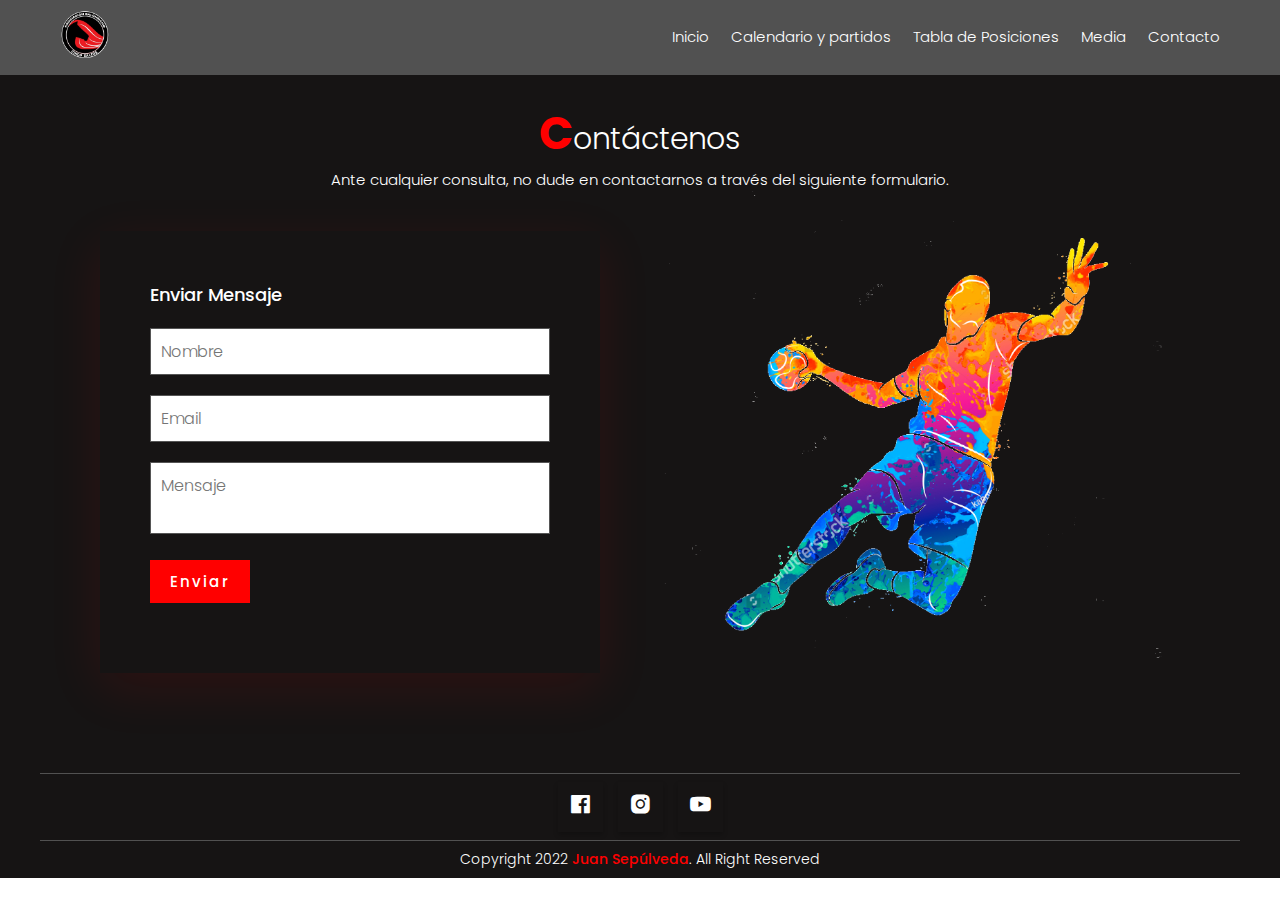
==== pages/contactenos.html @ 50323442 "Agregando archivos" ====
<!DOCTYPE html>
<html lang="en">
<head>
    <meta charset="UTF-8">
    <meta http-equiv="X-UA-Compatible" content="IE=edge">
    <meta name="viewport" content="width=device-width, initial-scale=1.0">
    <title>Balonmano Cinco Saltos</title>
    <link rel="stylesheet" href="../style.css">
    <link rel="icon" href="../img/icono-escudo.ico">
    <link href='https://unpkg.com/boxicons@2.1.2/css/boxicons.min.css' rel='stylesheet'>
</head>
<body>
    <header>
        <nav>
            <a href="../index.html" class="logo"><img src="../img/escudo.png" alt=""></a>
        
            <div class="navegador">
                <i class='bx bx-x' onclick="hideMenu()"></i>
                <ul>
                    <li><a href="../index.html">Inicio</a></li>
                    <li><a href="./partidos.html">Calendario y partidos</a></li>
                    <li><a href="./tabla.html">Tabla de Posiciones</a></li>
                    <li><a href="./media.html">Media</a></li>
                    <li><a href="./contactenos.html">Contacto</a></li>
                </ul>
            </div>
            <i class='bx bx-menu' onclick="showMenu()"></i>
        </nav>
        
    </header>

    <section class="contacto" id="contacto">
        <div class="titulo">
            <h2 class="texto__titulo"><span>C</span>ontáctenos</h2>
            <p class="texto__parrafo">Ante cualquier consulta, no dude en contactarnos a través del siguiente formulario.</p>
        </div>
        <div class="fila">
            <div class="columna">
                <div class="formulario">
                    <h3>Enviar Mensaje</h3>
                    <div class="inputBox">
                        <input type="text" placeholder="Nombre">
                    </div>
                    <div class="inputBox">
                        <input type="text" placeholder="Email">
                    </div>
                    <div class="inputBox">
                        <textarea placeholder="Mensaje"></textarea>
                    </div>
                    <div class="inputBox">
                        <input type="submit" value="Enviar">
                    </div>
                </div>
            </div>
            <div class="columna">
                <div class="imgBox">
                    <img src="../img/fondoContacto2.png">
                </div>
            </div>
        </div>

    </section>

    <footer>
        <div class="redes">
            <ul>
                <li><a href="https://www.facebook.com/Balonmano5saltos-101682851905168/" target="_blank" class="facebook"><i class='bx bxl-facebook-square'></i></a></li>
                <li><a href="https://www.instagram.com/balonmano5saltos/" target="_blank" class="instagram"><i class='bx bxl-instagram-alt' ></i></a></li>
                <li><a href="https://www.youtube.com/channel/UCUxIsBo2Sn20YEM8QWTwYrA" target="_blank" class="youtube"><i class='bx bxl-youtube'></i></a></li>
            </ul>
        </div>
        <div class="copyright">
            <p>Copyright 2022 <span>Juan Sepúlveda</span>. All Right Reserved</p>
        </div>
    </footer>   
</body>
</html>
---- style.css ----
/* Fuentes */

@import url('https://fonts.googleapis.com/css2?family=Poppins:ital,wght@0,100;0,200;0,300;0,400;0,500;0,600;0,700;0,800;0,900;1,100;1,200;1,300;1,400;1,500;1,600;1,700;1,800;1,900&display=swap');
@import url('https://fonts.googleapis.com/css2?family=Nunito:ital,wght@0,100;0,200;0,300;0,400;0,500;0,600;0,700;0,800;0,900;1,100;1,200;1,300;1,400;1,500;1,600;1,700;1,800;1,900&display=swap');


/* Estilos Globales */

* {
    margin: 0;
    padding: 0;
    box-sizing: border-box;
    font-family: 'Poppins', sans-serif;
    transition: .2s linear;
}

html {
    font-size: 62.5%;
    overflow-x: hidden;
    scroll-behavior: smooth;
}

img {
    width: 100%;
    height: 100%;
    background-size: cover;
    background-position: center;
}

.texto__titulo {
    color: #fff;
    font-size: 2em;
    font-weight: 300;
}

.texto__titulo span {
    color: red;
    font-weight: 700;
    font-size: 1.5em;
}

.texto__subtitulo {
    color: #fff;
    margin: 10px 0;
}

section {
    /* height: 100vh; */
    padding: 100px;
    background: #161414;
}



p {
    font-weight: 300;
    color: #fff;
}


/* Header */

header nav {
    position: fixed;
    top: 0;
    left: 0;
    width: 100%;
    padding: 10px 6rem;
    z-index: 1000;
    background: #515151;
    display: flex;
    justify-content: space-between;
    align-items: center;
}

header nav .logo img {
    position: relative;
    width: 50px;
}

header .navegador ul {
    position: relative;
    display: flex;
}

header .navegador ul li {
    list-style: none;
    margin-left: 2.2rem;
}

header .navegador ul li a {
    text-decoration: none;
    color: #fff;
    font-size: 1.5rem;
    font-weight: 300;
}

header .navegador ul li a::after {
    content: '';
    width: 0%;
    height: 2px;
    background: red;
    display: block;
    margin: auto;
    transition: 0.5s;
}

header .navegador ul li a:hover::after {
    width: 100%;
}

nav .bx {
    display: none;
}




/* Banner */

.banner {
    position: relative;
    width: 100%;
    min-height: 100vh;
    display: flex;
    flex-wrap: wrap;
    justify-content: center;
    align-items: center;
    background: linear-gradient(rgba(4,9,30,0.7), rgba(4,9,30,0.7)), url(./img/img2.jpg);
    background-position: center;
    background-size: cover;
}

.banner__contenido {
    max-width: 100rem;
    text-align: center;
}

.banner__contenido h2 {
    font-size: 6rem;
    color: #fff;
    text-transform: uppercase;
}

.banner__contenido p {
    font-size: 2rem;
    color: #fff;
}

.btn {
    font-size: 1.5em;
    color: #fff;
    background: transparent;
    border: 1px solid #fff;
    display: inline-block;
    padding: 10px 30px;
    margin-top: 20px;
    text-transform: capitalize;
    text-decoration: none;
    letter-spacing: 2px;
    cursor: pointer;
    transition: 0.5s;
}

.btn:hover {
    /* letter-spacing: 6px; */
    border: 1px solid red;
    background: red;
}


/* Main__Inicio */

.nosotros {
    display: grid;
    grid-template-columns: repeat(2, 1fr);
    gap: 2rem;
}

.nosotros__texto {
    font-size: 1.5em;
    grid-column: 1 / 2;
    display: flex;
    flex-wrap: wrap;
    flex-direction: column;
    justify-content: space-around;
    align-items: center;
}

.nosotros__texto a {
    align-content: center;
    font-size: 1.5rem;
}

.nosotros__img {
    grid-column: 2 / 3;
}



.info {
    display: grid;
    grid-template-columns: repeat(3, 1fr);
    gap: 2rem;
}

.info__horarios {
    padding: 0 5px;
    grid-column: 1 / 2;
    display: flex;
    font-size: 1.5rem;
    flex-direction: column;
    justify-content: flex-start;
    align-items: center;
    border-right: 2px solid #515151;
    border-left: 2px solid #515151;
}

.info__ubicacion {
    padding: 0 5px;
    grid-column: 2 / 3;
    display: flex;
    font-size: 1.5rem;
    flex-direction: column;
    justify-content: flex-start;
    align-items: center;
    border-right: 2px solid #515151;
    border-left: 2px solid #515151;
}

.info__mapa {
    padding: 0 5px;
    grid-column: 3 / 4;
    border-right: 2px solid #515151;
    border-left: 2px solid #515151;
}


.info .texto__parrafo {
    position: relative;
    height: 100%;
    display: flex;
    flex-direction: column;
    justify-content: space-evenly;
    align-items: center;
}

.texto__titulo,
.texto__subtitulo,
.texto__parrafo {
    text-align: center;
}

.fila {
    position: relative;
    width: 100%;
    display: flex;
    justify-content: space-between;
}

.fila .columna {
    position: relative;
    width: 48%;
}

.tituloTexto {
    color: #fff;
    font-size: 2em;
    font-weight: 300;
}

.tituloTexto span {
    color: red;
    font-weight: 700;
    font-size: 1.5em;
}

.fila .columna .imgBox {
    position: relative;
    width: 100%;
    height: 100%;
}

.fila .columna .imgBox img {
    position: absolute;
    top: 0;
    left: 0;
    width: 100%;
    height: 100%;
    object-fit: cover;
}

#partidos,
#media {
    font-size: 1.5rem;
}

.titulo p a {
    color: red;
    font-weight: 500;
    text-decoration: none;
}

.tituloImagenes {
    margin-bottom: 10px;
    padding: 10px 20px;
    color: #fff;
    font-weight: 300;
    background: #161414;
    box-shadow: 0px 0px 15px rgba(255, 0, 0, 0.534);
}

.partidos__imagenes {
    display: flex;
    flex-direction: column;
    justify-content: center;
    align-items: center;
    margin-top: 5rem;
}

.partidos__imagenes .contenedor {
    display: grid;
    grid-template-columns: repeat(4, 1fr);
    column-gap: 2rem;
}

.partidos__imagenes .contenedor img:hover {
    transform: scale(1.15);
    box-shadow: 0px 0px 15px rgba(255, 0, 0, 0.534);
}

.partidos__imagenes a {
    font-size: 1.5rem;
}


.partido {
    margin-top: 10px;
    margin-bottom: 25px;
    padding: 25px 20px;
    color: #fff;
    font-size: 16px;
    font-weight: 300;
    background: #161414;
    box-shadow: 0px 0px 15px rgba(255, 0, 0, 0.534);
    display: flex;
    justify-content: space-between;
    align-items: center;
    flex-wrap: wrap;
}

.partido span {
    padding: 0 3rem;
}


#tabla {
    font-size: 1.5rem;
    display: flex;
    flex-direction: column;
    align-items: center;
}

.tablaPosiciones {
    margin: 40px;
    width: 90vw;
    border: 2px solid #fff;
    border-collapse: collapse;
}

.tablaPosiciones tr, .tablaPosiciones td {
    color: #fff;
    border: 2px solid #fff;
}

.tablaPosiciones .encabezado {
    background-color: red;
    
}

.tablaPosiciones .filaTabla {
    background-color: #515151;
}

.tablaPosiciones tr td {
    line-height: 3em;
    text-align: center;
    width: 30px;
}


.contacto {
    font-size: 1.5rem;
    background: #161414
}

.formulario {
    padding: 50px 50px;
    background: #161414;
    box-shadow: 0 15px 50px rgba(255, 0, 0, 0.1);
    max-width: 500px;
    margin-top: 40px;
}

.formulario h3 {
    color: #fff;
    font-size: 1.2em;
    margin-bottom: 20px;
    font-weight: 500;
}

.formulario .inputBox {
    position: relative;
    width: 100%;
    margin-bottom: 20px;
}

.formulario .inputBox input, 
.formulario .inputBox textarea {
    width: 100%;
    border: 1px solid #555;
    padding: 10px;
    color: #111;
    outline: none;
    font-size: 16px;
    font-weight: 300;
    resize: none;
}

.formulario .inputBox input[type="submit"] {
    font-size: 1em;
    color: #fff;
    background: red;
    display: inline-block;
    text-decoration: none;
    letter-spacing: 2px;
    transition: 0.5s;
    max-width: 100px;
    font-weight: 500;
    border: none;
    cursor: pointer;
}







/* Footer */

footer {
    padding: 0px 40px;
    background: #161414;
    text-align: center;
}

footer div {
    padding: 8px 0px;
    border-top: 1px solid #515151;
}

footer .redes {
    font-size: 1.5em;
    position: relative;
    display: flex;
    flex-wrap: wrap;
    justify-content: center;
    align-items: center;
}

footer .redes ul {
    position: relative;
    display: flex;
    flex-wrap: wrap;
    justify-content: center;
    align-items: center;
}

footer .redes ul li {
    display: flex;
    list-style: none;
    margin: 0 5px;
    width: 50px;
    height: 50px;
    text-align: center;
    justify-content: center;
    align-items: center;
}

footer .redes ul li a {
    font-size: 25px;
    line-height: 50px;
    display: block;
    padding: 0 10px;
    color: #fff;
    text-decoration: none;
    transition: 0.2s;
    box-shadow: 0px 3px 5px 0px rgba(0, 0, 0, .2);
}

footer ul:hover a {
    filter: blur(2px);
}

footer ul li a:hover {
    transform: translateY(-3px) scale(1.05);
    box-shadow: 0px 5px 5px 0px rgba(0, 0, 0, .4);
    filter: none;
}

footer ul li .facebook:hover {
    background: #3b5999;
}

footer ul li .instagram:hover {
    background: #e4405f;
}

footer ul li .youtube:hover {
    background: #bd081c;
}




footer .copyright {
    font-size: 1.4rem;
}

footer .copyright span {
    color: red;
    font-weight: 500;
}






/* MEDIA QUERIES */

@media(max-width: 1100px) {
    
    section {
        padding-right: 20px;
        padding-left: 20px;
    }

    tr .eliminar1 {
        display: none;
    }
}



@media(max-width: 768px) {
    html {
        font-size: 55%;
    }

    section {
        padding-right: 20px;
        padding-left: 20px;
    }

    
    .navegador ul li {
        display: block;
    }
    .navegador {
        position: absolute;
        background: #515151;
        height: 100vh;
        width: 200px;
        top: 0;
        right: -200px;
        text-align: left;
        z-index: 2;
        transition: 1s;
    }
    nav .bx {
        display: block;
        color: #fff;
        margin: 10px;
        font-size: 50px;
        cursor: pointer;
    }
    .navegador ul {
        padding: 30px;
    }
    
    
    

    .nosotros {
        display: grid;
        grid-template-rows: repeat(2, 1fr);
        gap: 2rem;
        }
    
    .nosotros__texto {
        grid-column: 1 / -1;
        grid-row: 1 / 2;
        display: flex;
        flex-wrap: wrap;
        flex-direction: column;
        justify-content: space-around;
        align-items: center;
    }

    .nosotros__texto a {
        align-content: center;
    }

    .nosotros__img {
        grid-column: 1 / -1;
        grid-row: 2 / 3;
    }

    .info {
        display: grid;
        grid-template-columns: repeat(2, 1fr);
        grid-template-rows: repeat(2, 1fr);
        gap: 2rem;
    }

    .info__horarios {
        padding: 5px 5px;
        grid-column: 1 / 2;
        grid-row: 1 / 2;
        display: flex;
        flex-direction: column;
        justify-content: flex-start;
        align-items: center;
        border-top: 2px solid #515151;
        border-bottom: 2px solid #515151;
    }

    .info__ubicacion {
        padding: 5px 5px;
        grid-column: 2 / -1;
        grid-row: 1 / 2;
        display: flex;
        flex-direction: column;
        justify-content: flex-start;
        align-items: center;
        border-top: 2px solid #515151;
        border-bottom: 2px solid #515151;
    }

    .info__mapa {
        padding: 5px 5px;
        grid-column: 1 / -1;
        grid-row: 2 / 3;
        border-top: 2px solid #515151;
        border-bottom: 2px solid #515151;
    }

    .partidos__imagenes .contenedor {
        display: grid;
        grid-template-columns: repeat(2, 1fr);
        grid-template-rows: repeat(2, 1fr);
        column-gap: 2rem;
        row-gap: 2rem;
    }

    .partido {
        flex-direction: column;
    }

    tr .eliminar2 {
        display: none;
    }

    #contacto .fila {
        flex-direction: column;
        justify-content: center;
        align-items: center;
    }

    #contacto .fila .columna .imgBox {
        display: none;
    }
    
    #contacto .fila .columna {
        width: 100%;
    }

    #contacto .fila .columna .formulario {
        display: flex;
        flex-direction: column;
        justify-content: center;
        align-items: center;
        max-width: 1200px;
        box-shadow: 0px 0px 15px rgba(255, 0, 0, 0.534);
    }

    #contacto .fila .columna .formulario .inputBox {
        text-align: center;
    }
    
}


@media(max-width: 450px) {
    
    html {
        font-size: 50%;
    }

    
    nav .bx {
        display: block;
        color: #fff;
        margin: 10px;
        font-size: 50px;
        cursor: pointer;
    }
    .navegador ul {
        padding: 30px;
    }

    .nosotros {
    display: grid;
    grid-template-rows: repeat(2, 1fr);
    gap: 2rem;
    }

    .nosotros__texto {
        grid-column: 1 / -1;
        grid-row: 1 / 2;
        display: flex;
        flex-wrap: wrap;
        flex-direction: column;
        justify-content: space-around;
        align-items: center;
    }

    .nosotros__texto a {
        align-content: center;
    }

    .nosotros__img {
        grid-column: 1 / -1;
        grid-row: 2 / 3;
    }

    .info {
        display: grid;
        grid-template-rows: repeat(3, 1fr);
        gap: 2rem;
    }

    .info__horarios {
        padding: 5px 5px;
        grid-column: 1 / -1;
        grid-row: 1 / 2;
        display: flex;
        flex-direction: column;
        justify-content: flex-start;
        align-items: center;
        border-top: 2px solid #515151;
        border-bottom: 2px solid #515151;
    }

    .info__ubicacion {
        padding: 5px 5px;
        grid-column: 1 / -1;
        grid-row: 2 / 3;
        display: flex;
        flex-direction: column;
        justify-content: flex-start;
        align-items: center;
        border-top: 2px solid #515151;
        border-bottom: 2px solid #515151;
    }

    .info__mapa {
        padding: 5px 5px;
        grid-column: 1 / -1;
        grid-row: 3 / 4;
        border-top: 2px solid #515151;
        border-bottom: 2px solid #515151;
    }


    .info .texto__parrafo {
        position: relative;
        height: 100%;
        display: flex;
        flex-direction: column;
        justify-content: space-evenly;
        align-items: center;
    }

    .partidos__imagenes .contenedor {
        display: grid;
        grid-template-columns: repeat(1, 1fr);
        grid-template-rows: repeat(4, 1fr);
        column-gap: 2rem;
        row-gap: 2rem;
    }

    #partidos .seccion .partido {
        flex-wrap: wrap;
    }
}
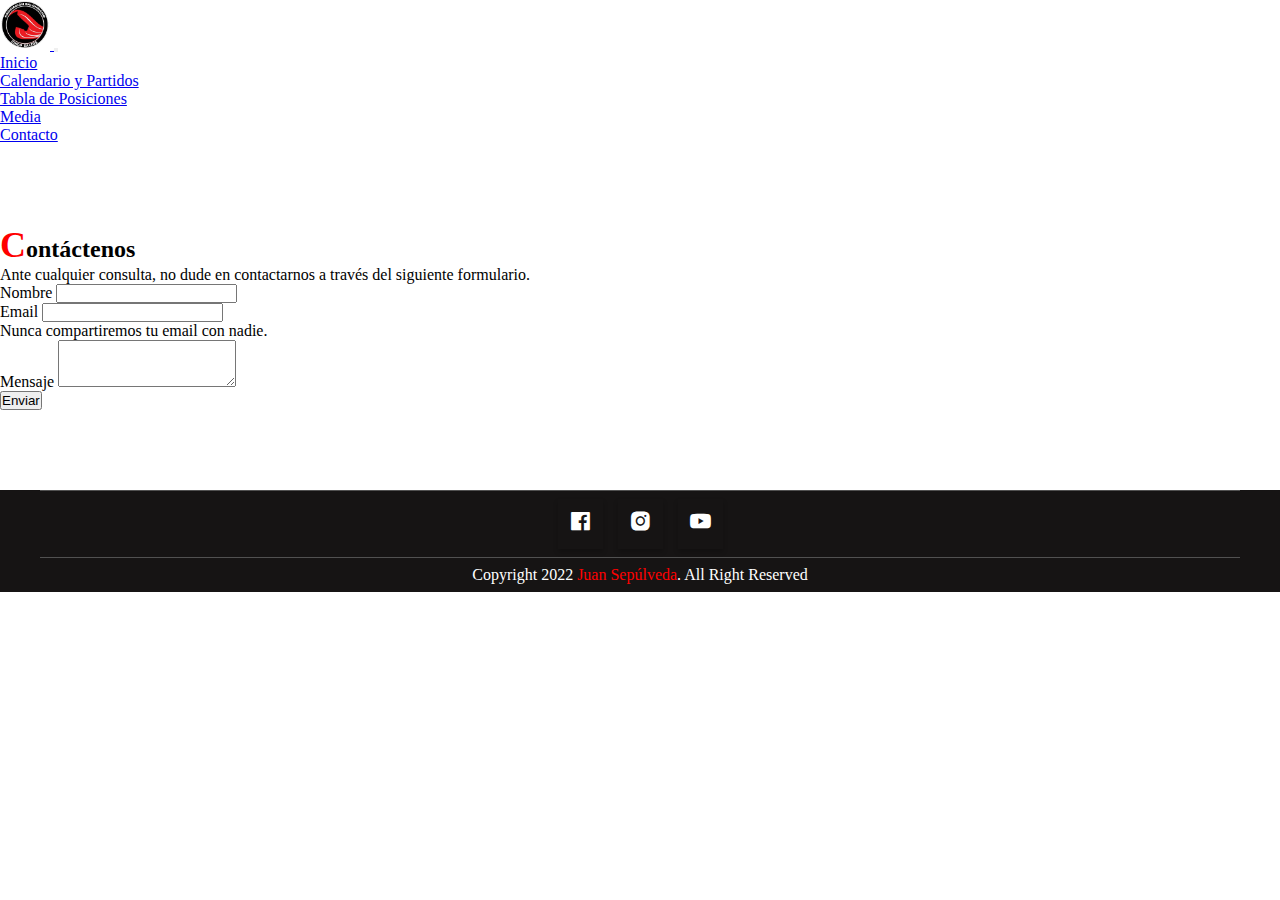
==== commit ceee5dc1: "Terminado página de Contacto con Bootstrap" ====
--- a/pages/contactenos.html
+++ b/pages/contactenos.html
@@ -8,58 +8,71 @@
     <link rel="stylesheet" href="../style.css">
     <link rel="icon" href="../img/icono-escudo.ico">
     <link href='https://unpkg.com/boxicons@2.1.2/css/boxicons.min.css' rel='stylesheet'>
+
+    <!-- Link Bootstrap -->
+    <link href="https://cdn.jsdelivr.net/npm/bootstrap@5.1.3/dist/css/bootstrap.min.css" rel="stylesheet" integrity="sha384-1BmE4kWBq78iYhFldvKuhfTAU6auU8tT94WrHftjDbrCEXSU1oBoqyl2QvZ6jIW3" crossorigin="anonymous">
 </head>
-<body>
+<body class="bg-dark">
     <header>
-        <nav>
-            <a href="../index.html" class="logo"><img src="../img/escudo.png" alt=""></a>
+        <nav class="navbar navbar-expand-md navbar-dark fixed-top bg-dark">
+          <div class="container-fluid">
+            <a class="navbar-brand" href="#">
+              <img src="../img/escudo.png" alt="" width="50">
+            </a>
+            <button class="navbar-toggler collapsed" type="button" data-bs-toggle="collapse" data-bs-target="#navbarCollapse" aria-controls="navbarCollapse" aria-expanded="false" aria-label="Toggle navigation">
+              <span class="navbar-toggler-icon"></span>
+            </button>
+            <div class="navbar-collapse collapse" id="navbarCollapse">
+              <ul class="navbar-nav me-auto mb-2 mb-md-0">
+                <li class="nav-item">
+                  <a class="nav-link" href="../index.html">Inicio</a>
+                </li>
+                <li class="nav-item">
+                  <a class="nav-link" href="./partidos.html">Calendario y Partidos</a>
+                </li>
+                <li class="nav-item">
+                  <a class="nav-link" href="./tabla.html">Tabla de Posiciones</a>
+                </li>
+                <li class="nav-item">
+                  <a class="nav-link" href="./media.html">Media</a>
+                </li>
+                <li class="nav-item">
+                  <a class="nav-link active" aria-current="page" href="./contactenos.html">Contacto</a>
+                </li>
+              </ul>
+            </div>
+          </div>
+        </nav>
+      </header>
+
+    <section id="contacto" class="text-white bg-dark">
+        <div class="text-center mb-4">
+            <h2><span>C</span>ontáctenos</h2>
+            <p>Ante cualquier consulta, no dude en contactarnos a través del siguiente formulario.</p>
+        </div>
         
-            <div class="navegador">
-                <i class='bx bx-x' onclick="hideMenu()"></i>
-                <ul>
-                    <li><a href="../index.html">Inicio</a></li>
-                    <li><a href="./partidos.html">Calendario y partidos</a></li>
-                    <li><a href="./tabla.html">Tabla de Posiciones</a></li>
-                    <li><a href="./media.html">Media</a></li>
-                    <li><a href="./contactenos.html">Contacto</a></li>
-                </ul>
+
+        <form class="container">
+            <div class="mb-3">
+                <label for="formGroupExampleInput" class="form-label">Nombre</label>
+                <input type="text" class="form-control" id="formGroupExampleInput">
             </div>
-            <i class='bx bx-menu' onclick="showMenu()"></i>
-        </nav>
-        
-    </header>
-
-    <section class="contacto" id="contacto">
-        <div class="titulo">
-            <h2 class="texto__titulo"><span>C</span>ontáctenos</h2>
-            <p class="texto__parrafo">Ante cualquier consulta, no dude en contactarnos a través del siguiente formulario.</p>
-        </div>
-        <div class="fila">
-            <div class="columna">
-                <div class="formulario">
-                    <h3>Enviar Mensaje</h3>
-                    <div class="inputBox">
-                        <input type="text" placeholder="Nombre">
-                    </div>
-                    <div class="inputBox">
-                        <input type="text" placeholder="Email">
-                    </div>
-                    <div class="inputBox">
-                        <textarea placeholder="Mensaje"></textarea>
-                    </div>
-                    <div class="inputBox">
-                        <input type="submit" value="Enviar">
-                    </div>
-                </div>
+            <div class="mb-3">
+                <label for="exampleInputEmail1" class="form-label">Email</label>
+                <input type="email" class="form-control" id="exampleInputEmail1" aria-describedby="emailHelp">
+                <div id="emailHelp" class="form-text">Nunca compartiremos tu email con nadie.</div>
             </div>
-            <div class="columna">
-                <div class="imgBox">
-                    <img src="../img/fondoContacto2.png">
-                </div>
+            <div class="mb-3">
+                <label for="exampleFormControlTextarea1" class="form-label">Mensaje</label>
+                <textarea class="form-control" id="exampleFormControlTextarea1" rows="3"></textarea>
             </div>
-        </div>
+            
+            <button type="submit" class="btn btn-danger">Enviar</button>
+        </form>
 
     </section>
+
+    
 
     <footer>
         <div class="redes">
@@ -72,6 +85,16 @@
         <div class="copyright">
             <p>Copyright 2022 <span>Juan Sepúlveda</span>. All Right Reserved</p>
         </div>
-    </footer>   
+    </footer>
+    
+    
+
+
+
+
+
+    <!-- Link Bootstrap -->
+    <script src="https://cdn.jsdelivr.net/npm/@popperjs/core@2.10.2/dist/umd/popper.min.js" integrity="sha384-7+zCNj/IqJ95wo16oMtfsKbZ9ccEh31eOz1HGyDuCQ6wgnyJNSYdrPa03rtR1zdB" crossorigin="anonymous"></script>
+    <script src="https://cdn.jsdelivr.net/npm/bootstrap@5.1.3/dist/js/bootstrap.min.js" integrity="sha384-QJHtvGhmr9XOIpI6YVutG+2QOK9T+ZnN4kzFN1RtK3zEFEIsxhlmWl5/YESvpZ13" crossorigin="anonymous"></script>   
 </body>
 </html>--- a/style.css
+++ b/style.css
@@ -1,454 +1,48 @@
-/* Fuentes */
+*{
+    margin: 0;
+    padding: 0;
+}
 
-@import url('https://fonts.googleapis.com/css2?family=Poppins:ital,wght@0,100;0,200;0,300;0,400;0,500;0,600;0,700;0,800;0,900;1,100;1,200;1,300;1,400;1,500;1,600;1,700;1,800;1,900&display=swap');
-@import url('https://fonts.googleapis.com/css2?family=Nunito:ital,wght@0,100;0,200;0,300;0,400;0,500;0,600;0,700;0,800;0,900;1,100;1,200;1,300;1,400;1,500;1,600;1,700;1,800;1,900&display=swap');
+.fondo1{
+    height: 100vh;
+    background: linear-gradient(rgba(4,9,30,0.7), rgba(4,9,30,0.7)), url(./img/img2.jpg);
+    background-position: center;
+    background-size: cover;
+}
+.fondo2{
+    height: 100vh;
+    background: linear-gradient(rgba(4,9,30,0.7), rgba(4,9,30,0.7)), url(./img/img1.jpg);
+    background-position: center;
+    background-size: cover;
+}
+.fondo3{
+    height: 100vh;
+    background: linear-gradient(rgba(4,9,30,0.7), rgba(4,9,30,0.7)), url(./img/img22.jpg);
+    background-position: center;
+    background-size: cover;
+}
+
+section{
+    margin: 5rem 0;
+}
 
 
-/* Estilos Globales */
-
-* {
-    margin: 0;
-    padding: 0;
-    box-sizing: border-box;
-    font-family: 'Poppins', sans-serif;
-    transition: .2s linear;
-}
-
-html {
-    font-size: 62.5%;
-    overflow-x: hidden;
-    scroll-behavior: smooth;
-}
-
-img {
-    width: 100%;
-    height: 100%;
-    background-size: cover;
-    background-position: center;
-}
-
-.texto__titulo {
-    color: #fff;
-    font-size: 2em;
-    font-weight: 300;
-}
-
-.texto__titulo span {
+h2 span {
     color: red;
     font-weight: 700;
     font-size: 1.5em;
 }
 
-.texto__subtitulo {
-    color: #fff;
-    margin: 10px 0;
-}
-
-section {
-    /* height: 100vh; */
-    padding: 100px;
-    background: #161414;
+.horarios__texto{
+    height: 70%;
+    display: flex;
+    flex-direction: column;
+    align-items: center;
+    justify-content: center;
 }
 
 
-
-p {
-    font-weight: 300;
-    color: #fff;
-}
-
-
-/* Header */
-
-header nav {
-    position: fixed;
-    top: 0;
-    left: 0;
-    width: 100%;
-    padding: 10px 6rem;
-    z-index: 1000;
-    background: #515151;
-    display: flex;
-    justify-content: space-between;
-    align-items: center;
-}
-
-header nav .logo img {
-    position: relative;
-    width: 50px;
-}
-
-header .navegador ul {
-    position: relative;
-    display: flex;
-}
-
-header .navegador ul li {
-    list-style: none;
-    margin-left: 2.2rem;
-}
-
-header .navegador ul li a {
-    text-decoration: none;
-    color: #fff;
-    font-size: 1.5rem;
-    font-weight: 300;
-}
-
-header .navegador ul li a::after {
-    content: '';
-    width: 0%;
-    height: 2px;
-    background: red;
-    display: block;
-    margin: auto;
-    transition: 0.5s;
-}
-
-header .navegador ul li a:hover::after {
-    width: 100%;
-}
-
-nav .bx {
-    display: none;
-}
-
-
-
-
-/* Banner */
-
-.banner {
-    position: relative;
-    width: 100%;
-    min-height: 100vh;
-    display: flex;
-    flex-wrap: wrap;
-    justify-content: center;
-    align-items: center;
-    background: linear-gradient(rgba(4,9,30,0.7), rgba(4,9,30,0.7)), url(./img/img2.jpg);
-    background-position: center;
-    background-size: cover;
-}
-
-.banner__contenido {
-    max-width: 100rem;
-    text-align: center;
-}
-
-.banner__contenido h2 {
-    font-size: 6rem;
-    color: #fff;
-    text-transform: uppercase;
-}
-
-.banner__contenido p {
-    font-size: 2rem;
-    color: #fff;
-}
-
-.btn {
-    font-size: 1.5em;
-    color: #fff;
-    background: transparent;
-    border: 1px solid #fff;
-    display: inline-block;
-    padding: 10px 30px;
-    margin-top: 20px;
-    text-transform: capitalize;
-    text-decoration: none;
-    letter-spacing: 2px;
-    cursor: pointer;
-    transition: 0.5s;
-}
-
-.btn:hover {
-    /* letter-spacing: 6px; */
-    border: 1px solid red;
-    background: red;
-}
-
-
-/* Main__Inicio */
-
-.nosotros {
-    display: grid;
-    grid-template-columns: repeat(2, 1fr);
-    gap: 2rem;
-}
-
-.nosotros__texto {
-    font-size: 1.5em;
-    grid-column: 1 / 2;
-    display: flex;
-    flex-wrap: wrap;
-    flex-direction: column;
-    justify-content: space-around;
-    align-items: center;
-}
-
-.nosotros__texto a {
-    align-content: center;
-    font-size: 1.5rem;
-}
-
-.nosotros__img {
-    grid-column: 2 / 3;
-}
-
-
-
-.info {
-    display: grid;
-    grid-template-columns: repeat(3, 1fr);
-    gap: 2rem;
-}
-
-.info__horarios {
-    padding: 0 5px;
-    grid-column: 1 / 2;
-    display: flex;
-    font-size: 1.5rem;
-    flex-direction: column;
-    justify-content: flex-start;
-    align-items: center;
-    border-right: 2px solid #515151;
-    border-left: 2px solid #515151;
-}
-
-.info__ubicacion {
-    padding: 0 5px;
-    grid-column: 2 / 3;
-    display: flex;
-    font-size: 1.5rem;
-    flex-direction: column;
-    justify-content: flex-start;
-    align-items: center;
-    border-right: 2px solid #515151;
-    border-left: 2px solid #515151;
-}
-
-.info__mapa {
-    padding: 0 5px;
-    grid-column: 3 / 4;
-    border-right: 2px solid #515151;
-    border-left: 2px solid #515151;
-}
-
-
-.info .texto__parrafo {
-    position: relative;
-    height: 100%;
-    display: flex;
-    flex-direction: column;
-    justify-content: space-evenly;
-    align-items: center;
-}
-
-.texto__titulo,
-.texto__subtitulo,
-.texto__parrafo {
-    text-align: center;
-}
-
-.fila {
-    position: relative;
-    width: 100%;
-    display: flex;
-    justify-content: space-between;
-}
-
-.fila .columna {
-    position: relative;
-    width: 48%;
-}
-
-.tituloTexto {
-    color: #fff;
-    font-size: 2em;
-    font-weight: 300;
-}
-
-.tituloTexto span {
-    color: red;
-    font-weight: 700;
-    font-size: 1.5em;
-}
-
-.fila .columna .imgBox {
-    position: relative;
-    width: 100%;
-    height: 100%;
-}
-
-.fila .columna .imgBox img {
-    position: absolute;
-    top: 0;
-    left: 0;
-    width: 100%;
-    height: 100%;
-    object-fit: cover;
-}
-
-#partidos,
-#media {
-    font-size: 1.5rem;
-}
-
-.titulo p a {
-    color: red;
-    font-weight: 500;
-    text-decoration: none;
-}
-
-.tituloImagenes {
-    margin-bottom: 10px;
-    padding: 10px 20px;
-    color: #fff;
-    font-weight: 300;
-    background: #161414;
-    box-shadow: 0px 0px 15px rgba(255, 0, 0, 0.534);
-}
-
-.partidos__imagenes {
-    display: flex;
-    flex-direction: column;
-    justify-content: center;
-    align-items: center;
-    margin-top: 5rem;
-}
-
-.partidos__imagenes .contenedor {
-    display: grid;
-    grid-template-columns: repeat(4, 1fr);
-    column-gap: 2rem;
-}
-
-.partidos__imagenes .contenedor img:hover {
-    transform: scale(1.15);
-    box-shadow: 0px 0px 15px rgba(255, 0, 0, 0.534);
-}
-
-.partidos__imagenes a {
-    font-size: 1.5rem;
-}
-
-
-.partido {
-    margin-top: 10px;
-    margin-bottom: 25px;
-    padding: 25px 20px;
-    color: #fff;
-    font-size: 16px;
-    font-weight: 300;
-    background: #161414;
-    box-shadow: 0px 0px 15px rgba(255, 0, 0, 0.534);
-    display: flex;
-    justify-content: space-between;
-    align-items: center;
-    flex-wrap: wrap;
-}
-
-.partido span {
-    padding: 0 3rem;
-}
-
-
-#tabla {
-    font-size: 1.5rem;
-    display: flex;
-    flex-direction: column;
-    align-items: center;
-}
-
-.tablaPosiciones {
-    margin: 40px;
-    width: 90vw;
-    border: 2px solid #fff;
-    border-collapse: collapse;
-}
-
-.tablaPosiciones tr, .tablaPosiciones td {
-    color: #fff;
-    border: 2px solid #fff;
-}
-
-.tablaPosiciones .encabezado {
-    background-color: red;
-    
-}
-
-.tablaPosiciones .filaTabla {
-    background-color: #515151;
-}
-
-.tablaPosiciones tr td {
-    line-height: 3em;
-    text-align: center;
-    width: 30px;
-}
-
-
-.contacto {
-    font-size: 1.5rem;
-    background: #161414
-}
-
-.formulario {
-    padding: 50px 50px;
-    background: #161414;
-    box-shadow: 0 15px 50px rgba(255, 0, 0, 0.1);
-    max-width: 500px;
-    margin-top: 40px;
-}
-
-.formulario h3 {
-    color: #fff;
-    font-size: 1.2em;
-    margin-bottom: 20px;
-    font-weight: 500;
-}
-
-.formulario .inputBox {
-    position: relative;
-    width: 100%;
-    margin-bottom: 20px;
-}
-
-.formulario .inputBox input, 
-.formulario .inputBox textarea {
-    width: 100%;
-    border: 1px solid #555;
-    padding: 10px;
-    color: #111;
-    outline: none;
-    font-size: 16px;
-    font-weight: 300;
-    resize: none;
-}
-
-.formulario .inputBox input[type="submit"] {
-    font-size: 1em;
-    color: #fff;
-    background: red;
-    display: inline-block;
-    text-decoration: none;
-    letter-spacing: 2px;
-    transition: 0.5s;
-    max-width: 100px;
-    font-weight: 500;
-    border: none;
-    cursor: pointer;
-}
-
-
-
-
-
-
-
 /* Footer */
-
 footer {
     padding: 0px 40px;
     background: #161414;
@@ -461,7 +55,7 @@
 }
 
 footer .redes {
-    font-size: 1.5em;
+    font-size: 1em;
     position: relative;
     display: flex;
     flex-wrap: wrap;
@@ -521,11 +115,9 @@
     background: #bd081c;
 }
 
-
-
-
 footer .copyright {
-    font-size: 1.4rem;
+    color: #fff;
+    font-size: 1rem;
 }
 
 footer .copyright span {
@@ -538,278 +130,5 @@
 
 
 
-/* MEDIA QUERIES */
-
-@media(max-width: 1100px) {
-    
-    section {
-        padding-right: 20px;
-        padding-left: 20px;
-    }
-
-    tr .eliminar1 {
-        display: none;
-    }
-}
 
 
-
-@media(max-width: 768px) {
-    html {
-        font-size: 55%;
-    }
-
-    section {
-        padding-right: 20px;
-        padding-left: 20px;
-    }
-
-    
-    .navegador ul li {
-        display: block;
-    }
-    .navegador {
-        position: absolute;
-        background: #515151;
-        height: 100vh;
-        width: 200px;
-        top: 0;
-        right: -200px;
-        text-align: left;
-        z-index: 2;
-        transition: 1s;
-    }
-    nav .bx {
-        display: block;
-        color: #fff;
-        margin: 10px;
-        font-size: 50px;
-        cursor: pointer;
-    }
-    .navegador ul {
-        padding: 30px;
-    }
-    
-    
-    
-
-    .nosotros {
-        display: grid;
-        grid-template-rows: repeat(2, 1fr);
-        gap: 2rem;
-        }
-    
-    .nosotros__texto {
-        grid-column: 1 / -1;
-        grid-row: 1 / 2;
-        display: flex;
-        flex-wrap: wrap;
-        flex-direction: column;
-        justify-content: space-around;
-        align-items: center;
-    }
-
-    .nosotros__texto a {
-        align-content: center;
-    }
-
-    .nosotros__img {
-        grid-column: 1 / -1;
-        grid-row: 2 / 3;
-    }
-
-    .info {
-        display: grid;
-        grid-template-columns: repeat(2, 1fr);
-        grid-template-rows: repeat(2, 1fr);
-        gap: 2rem;
-    }
-
-    .info__horarios {
-        padding: 5px 5px;
-        grid-column: 1 / 2;
-        grid-row: 1 / 2;
-        display: flex;
-        flex-direction: column;
-        justify-content: flex-start;
-        align-items: center;
-        border-top: 2px solid #515151;
-        border-bottom: 2px solid #515151;
-    }
-
-    .info__ubicacion {
-        padding: 5px 5px;
-        grid-column: 2 / -1;
-        grid-row: 1 / 2;
-        display: flex;
-        flex-direction: column;
-        justify-content: flex-start;
-        align-items: center;
-        border-top: 2px solid #515151;
-        border-bottom: 2px solid #515151;
-    }
-
-    .info__mapa {
-        padding: 5px 5px;
-        grid-column: 1 / -1;
-        grid-row: 2 / 3;
-        border-top: 2px solid #515151;
-        border-bottom: 2px solid #515151;
-    }
-
-    .partidos__imagenes .contenedor {
-        display: grid;
-        grid-template-columns: repeat(2, 1fr);
-        grid-template-rows: repeat(2, 1fr);
-        column-gap: 2rem;
-        row-gap: 2rem;
-    }
-
-    .partido {
-        flex-direction: column;
-    }
-
-    tr .eliminar2 {
-        display: none;
-    }
-
-    #contacto .fila {
-        flex-direction: column;
-        justify-content: center;
-        align-items: center;
-    }
-
-    #contacto .fila .columna .imgBox {
-        display: none;
-    }
-    
-    #contacto .fila .columna {
-        width: 100%;
-    }
-
-    #contacto .fila .columna .formulario {
-        display: flex;
-        flex-direction: column;
-        justify-content: center;
-        align-items: center;
-        max-width: 1200px;
-        box-shadow: 0px 0px 15px rgba(255, 0, 0, 0.534);
-    }
-
-    #contacto .fila .columna .formulario .inputBox {
-        text-align: center;
-    }
-    
-}
-
-
-@media(max-width: 450px) {
-    
-    html {
-        font-size: 50%;
-    }
-
-    
-    nav .bx {
-        display: block;
-        color: #fff;
-        margin: 10px;
-        font-size: 50px;
-        cursor: pointer;
-    }
-    .navegador ul {
-        padding: 30px;
-    }
-
-    .nosotros {
-    display: grid;
-    grid-template-rows: repeat(2, 1fr);
-    gap: 2rem;
-    }
-
-    .nosotros__texto {
-        grid-column: 1 / -1;
-        grid-row: 1 / 2;
-        display: flex;
-        flex-wrap: wrap;
-        flex-direction: column;
-        justify-content: space-around;
-        align-items: center;
-    }
-
-    .nosotros__texto a {
-        align-content: center;
-    }
-
-    .nosotros__img {
-        grid-column: 1 / -1;
-        grid-row: 2 / 3;
-    }
-
-    .info {
-        display: grid;
-        grid-template-rows: repeat(3, 1fr);
-        gap: 2rem;
-    }
-
-    .info__horarios {
-        padding: 5px 5px;
-        grid-column: 1 / -1;
-        grid-row: 1 / 2;
-        display: flex;
-        flex-direction: column;
-        justify-content: flex-start;
-        align-items: center;
-        border-top: 2px solid #515151;
-        border-bottom: 2px solid #515151;
-    }
-
-    .info__ubicacion {
-        padding: 5px 5px;
-        grid-column: 1 / -1;
-        grid-row: 2 / 3;
-        display: flex;
-        flex-direction: column;
-        justify-content: flex-start;
-        align-items: center;
-        border-top: 2px solid #515151;
-        border-bottom: 2px solid #515151;
-    }
-
-    .info__mapa {
-        padding: 5px 5px;
-        grid-column: 1 / -1;
-        grid-row: 3 / 4;
-        border-top: 2px solid #515151;
-        border-bottom: 2px solid #515151;
-    }
-
-
-    .info .texto__parrafo {
-        position: relative;
-        height: 100%;
-        display: flex;
-        flex-direction: column;
-        justify-content: space-evenly;
-        align-items: center;
-    }
-
-    .partidos__imagenes .contenedor {
-        display: grid;
-        grid-template-columns: repeat(1, 1fr);
-        grid-template-rows: repeat(4, 1fr);
-        column-gap: 2rem;
-        row-gap: 2rem;
-    }
-
-    #partidos .seccion .partido {
-        flex-wrap: wrap;
-    }
-}
-
-
-
-
-
-
-
